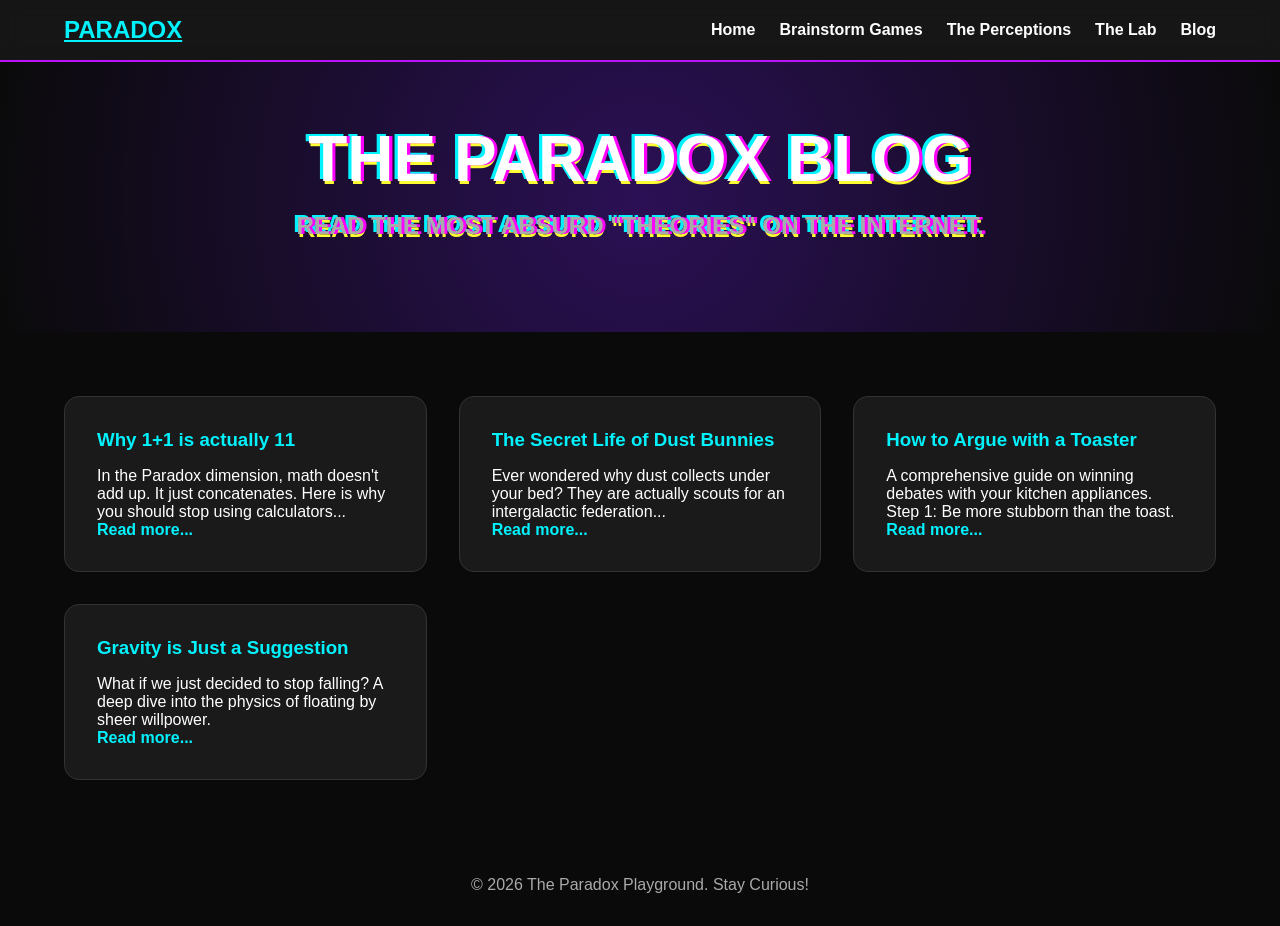
==== blog.html @ 70f4ac0e "Add files via upload" ====
<!DOCTYPE html>
<html lang="en">
<head>
    <meta charset="UTF-8">
    <meta name="viewport" content="width=device-width, initial-scale=1.0">
    <title>Paradox Blog | Insights into Chaos</title>
    <link rel="stylesheet" href="assets/css/style.css">
    <link rel="stylesheet" href="https://cdnjs.cloudflare.com/ajax/libs/font-awesome/6.0.0/css/all.min.css">
</head>
<body id="blog-body">

    <nav class="nav">
        <a href="index.html" class="logo">PARADOX</a>
        <ul class="nav-links">
            <li><a href="index.html">Home</a></li>
            <li><a href="games.html">Brainstorm Games</a></li>
            <li><a href="perceptions.html">The Perceptions</a></li>
            <li><a href="lab.html">The Lab</a></li>
            <li><a href="blog.html">Blog</a></li>
        </ul>
        <div class="menu-btn" id="menu-toggle"><i class="fas fa-bars"></i></div>
    </nav>

    <div class="overlay" id="overlay"></div>
    <div class="sidebar" id="sidebar">
        <div class="sidebar-header">
            <h2 class="glitch" style="font-size: 2rem;">PARADOX</h2>
        </div>
        <ul class="sidebar-links">
            <li><a href="index.html">Home</a></li>
            <li><a href="games.html">Brainstorm Games</a></li>
            <li><a href="perceptions.html">The Perceptions</a></li>
            <li><a href="lab.html">The Lab</a></li>
            <li><a href="blog.html">Blog</a></li>
        </ul>
    </div>

    <header class="hero" style="min-height: 30vh;">
        <h1 class="glitch">THE PARADOX BLOG</h same>
        <p>Read the most absurd "theories" on the internet.</p>
    </header>

    <section class="section">
        <div class="blog-grid">
            <div class="blog-post">
                <h3>Why 1+1 is actually 11</h3>
                <p>In the Paradox dimension, math doesn't add up. It just concatenates. Here is why you should stop using calculators...</p>
                <a href="#" style="color: var(--neon-blue); text-decoration: none; font-weight: bold;">Read more...</a>
            </div>
            <div class="blog-post">
                <h3>The Secret Life of Dust Bunnies</h3>
                <p>Ever wondered why dust collects under your bed? They are actually scouts for an intergalactic federation...</p>
                <a href="#" style="color: var(--neon-blue); text-decoration: none; font-weight: bold;">Read more...</a>
            </div>
            <div class="blog-post">
                <h3>How to Argue with a Toaster</h3>
                <p>A comprehensive guide on winning debates with your kitchen appliances. Step 1: Be more stubborn than the toast.</p>
                <a href="#" style="color: var(--neon-blue); text-decoration: none; font-weight: bold;">Read more...</a>
            </div>
            <div class="blog-post">
                <h3>Gravity is Just a Suggestion</h3>
                <p>What if we just decided to stop falling? A deep dive into the physics of floating by sheer willpower.</p>
                <a href="#" style="color: var(--neon-blue); text-decoration: none; font-weight: bold;">Read more...</a>
            </div>
        </div>
    </section>

    <footer style="text-align: center; padding: 2rem; color: var(--text-gray);">
        <p>&copy; 2026 The Paradox Playground. Stay Curious!</p>
    </footer>

    <script src="assets/js/main.js"></script>
</body>
</html>
---- assets/css/style.css ----
:root {
    --neon-pink: #ff00ff;
    --neon-blue: #00f2ff;
    --neon-yellow: #fefe33;
    --dark-bg: #0a0a0a;
    --card-bg: #1a1a1a;
    --text-white: #ffffff;
    --text-gray: #aaaaaa;
    --accent-purple: #bc13fe;
}

* {
    margin: 0;
    padding: 0;
    box-sizing: border-box;
    font-family: 'Comic Sans MS', 'Chalkboard SE', cursive, sans-serif;
}

body {
    background-color: var(--dark-bg);
    color: var(--text-white);
    overflow-x: hidden;
}

/* Glitch Effect */
.glitch {
    position: relative;
    font-size: clamp(2rem, 8vw, 4rem);
    font-weight: bold;
    text-transform: uppercase;
    text-shadow: 0.05em 0 0 var(--neon-pink), -0.05em -0.025em 0 var(--neon-blue),
                 0.025em 0.05em 0 var(--neon-yellow);
    animation: glitch 500ms infinite;
    text-align: center;
}

@keyframes glitch {
    0% { text-shadow: 0.05em 0 0 var(--neon-pink), -0.05em -0.025em 0 var(--neon-blue), 0.025em 0.05em 0 var(--neon-yellow); }
    14% { text-shadow: 0.05em 0 0 var(--neon-pink), -0.05em -0.025em 0 var(--neon-blue), 0.025em 0.05em 0 var(--neon-yellow); }
    15% { text-shadow: -0.05em -0.025em 0 var(--neon-pink), 0.025em 0.05em 0 var(--neon-blue), -0.05em -0.05em 0 var(--neon-yellow); }
    49% { text-shadow: -0.05em -0.025em 0 var(--neon-pink), 0.025em 0.05em 0 var(--neon-blue), -0.05em -0.05em 0 var(--neon-yellow); }
    50% { text-shadow: 0.025em 0.05em 0 var(--neon-pink), 0.05em 0 0 var(--neon-blue), -0.05em -0.025em 0 var(--neon-yellow); }
    99% { text-shadow: 0.025em 0.05em 0 var(--neon-pink), 0.05em 0 0 var(--neon-blue), -0.05em -0.025em 0 var(--neon-yellow); }
    100% { text-shadow: -0.025em 0 0 var(--neon-pink), -0.025em -0.025em 0 var(--neon-blue), -0.025em -0.05em 0 var(--neon-yellow); }
}

/* Navbar */
.nav {
    display: flex;
    justify-content: space-between;
    align-items: center;
    padding: 1rem 5%;
    background: rgba(26, 26, 26, 0.8);
    backdrop-filter: blur(10px);
    position: sticky;
    top: 0;
    z-index: 1000;
    border-bottom: 2px solid var(--accent-purple);
}

.nav .logo {
    color: var(--neon-blue);
    text-decoration: underline;
    font-weight: bold;
    font-size: 1.5rem;
    transition: 0.3s;
}

.nav .logo:hover {
    text-shadow: 0 0 10px var(--neon-blue);
}

.nav-links {
    display: flex;
    gap: 1.5rem;
    list-style: none;
}

.nav-links a {
    color: var(--text-white);
    text-decoration: none;
    font-weight: bold;
    font-size: 1rem;
    transition: 0.3s;
}

.nav-links a:hover {
    color: var(--neon-blue);
    text-shadow: 0 0 10px var(--neon-blue);
}

.menu-btn {
    display: none;
    font-size: 1.5rem;
    cursor: pointer;
    color: var(--text-white);
}

/* Mobile Sidebar */
.sidebar {
    position: fixed;
    top: 0;
    left: -100%;
    width: 280px;
    height: 100%;
    background: var(--card-bg);
    z-index: 2000;
    transition: 0.4s cubic-bezier(0.4, 0, 0.2, 1);
    padding: 2rem;
    box-shadow: 10px 0 30px rgba(0,0,0,0.8);
    border-right: 3px solid var(--accent-purple);
}

.sidebar.active {
    left: 0;
}

.sidebar-header {
    text-align: center;
    margin-bottom: 2rem;
}

.sidebar-links {
    list-style: none;
}

.sidebar-links li {
    margin-bottom: 1.5rem;
}

.sidebar-links a {
    color: var(--text-white);
    text-decoration: none;
    font-size: 1.3rem;
    font-weight: bold;
    display: block;
    padding: 1rem;
    border-radius: 10px;
    transition: 0.3s;
}

.sidebar-links a:hover {
    background: var(--accent-purple);
    color: white;
}

.overlay {
    position: fixed;
    top: 0;
    left: 0;
    width: 100%;
    height: 100%;
    background: rgba(0,0,0,0.7);
    z-index: 1500;
    display: none;
}

.overlay.active {
    display: block;
}

/* Miracle News Ticker */
.news-ticker {
    background: var(--neon-yellow);
    color: black;
    padding: 0.6rem 0;
    overflow: hidden;
    white-space: nowrap;
    font-weight: bold;
    border-bottom: 2px solid black;
}

.ticker-content {
    display: inline-block;
    animation: ticker 40s linear infinite;
    font-size: 1.1rem;
}

@keyframes ticker {
    0% { transform: translateX(100%); }
    100% { transform: translateX(-100%); }
}

/* Hero Section */
.hero {
    min-height: 70vh;
    display: flex;
    flex-direction: column;
    justify-content: center;
    align-items: center;
    text-align: center;
    background: radial-gradient(circle, #2b1055 0%, #0a0a0a 100%);
    padding: 0 5%;
}

.hero p {
    font-size: clamp(1rem, 4vw, 1.5rem);
    color: var(--text-gray);
    margin: 1rem 0 2rem;
}

.btn-start {
    padding: 1rem 3rem;
    font-size: 1.5rem;
    background: var(--accent-purple);
    color: white;
    border: none;
    border-radius: 50px;
    cursor: pointer;
    font-weight: bold;
    box-shadow: 0 0 20px var(--accent-purple);
    transition: 0.3s;
}

.btn-start:hover {
    transform: scale(1.1);
    box-shadow: 0 0 40px var(--accent-purple);
}

/* Grid Layout */
.section {
    padding: 4rem 5%;
}

.title {
    text-align: center;
    font-size: clamp(2rem, 5vw, 3rem);
    margin-bottom: 3rem;
    color: var(--neon-yellow);
}

.grid {
    display: grid;
    grid-template-columns: repeat(auto-fit, minmax(280px, 1fr));
    gap: 2rem;
}

.card {
    background: var(--card-bg);
    padding: 2rem;
    border-radius: 20px;
    border: 2px solid #333;
    text-align: center;
    transition: 0.3s;
    cursor: pointer;
    position: relative;
    overflow: hidden;
}

.card:hover {
    border-color: var(--neon-blue);
    transform: translateY(-10px);
    box-shadow: 0 0 20px var(--neon-blue);
}

.card i {
    font-size: 3rem;
    margin-bottom: 1rem;
    color: var(--neon-pink);
}

/* Lab / Calculator Section */
.lab-container {
    max-width: 800px;
    margin: 0 auto;
    background: var(--card-bg);
    padding: 2rem;
    border-radius: 20px;
    border: 3px solid var(--accent-purple);
    text-align: center;
    box-shadow: 0 0 30px rgba(188, 19, 254, 0.3);
}

.lab-section {
    margin-bottom: 4rem;
    padding: 2rem;
    border-bottom: 1px solid #333;
}

.lab-form {
    display: flex;
    flex-direction: column;
    gap: 1.5rem;
    max-width: 500px;
    margin: 0 auto;
}

.lab-input {
    padding: 1rem;
    border-radius: 10px;
    border: 1px solid #444;
    background: #222;
    color: white;
    font-size: 1.1rem;
}

.btn-calc {
    padding: 1rem;
    background: var(--neon-blue);
    color: black;
    border: none;
    border-radius: 10px;
    font-weight: bold;
    cursor: pointer;
    font-size: 1.2rem;
}

.result-box {
    padding: 2rem;
    background: #000;
    border-radius: 15px;
    border: 1px dashed var(--neon-yellow);
    margin-top: 2rem;
    display: none;
    text-align: left;
}

/* Blog Styles */
.blog-grid {
    display: grid;
    grid-template-columns: repeat(auto-fit, minmax(300px, 1fr));
    gap: 2rem;
}
.blog-post {
    background: var(--card-bg);
    padding: 2rem;
    border-radius: 15px;
    border: 1px solid #333;
    transition: 0.3s;
}
.blog-post:hover { border-color: var(--neon-pink); }
.blog-post h3 { color: var(--neon-blue); margin-bottom: 1rem; }

/* Gallery / Illusion Section */
.illusion-grid {
    display: grid;
    grid-template-columns: repeat(auto-fit, minmax(300px, 1fr));
    gap: 2rem;
}
.illusion-card {
    background: #111;
    padding: 1rem;
    border-radius: 15px;
    text-align: center;
    border: 1px solid #333;
}
.illusion-card img {
    width: 100%;
    border-radius: 10px;
    margin-bottom: 1rem;
}

/* Prank Specifics */
#runaway-btn {
    position: absolute;
    padding: 10px 20px;
    background: red;
    color: white;
    border: none;
    border-radius: 5px;
    cursor: pointer;
}

.game-box {
    background: #222;
    padding: 2rem;
    border-radius: 15px;
    text-align: center;
    margin-top: 2rem;
}

.stroop-word {
    font-size: clamp(2rem, 8vw, 4rem);
    font-weight: bold;
    margin: 1rem 0;
}

.option-btn {
    padding: 1rem 2rem;
    margin: 0.5rem;
    border: none;
    border-radius: 10px;
    cursor: pointer;
    font-size: 1.2rem;
    font-weight: bold;
}

/* Minimalist Lab Banner */
.lab-banner {
    background: rgba(26, 26, 26, 0.6);
    border: 1px solid var(--neon-blue);
    padding: 2rem;
    border-radius: 15px;
    text-align: center;
    margin: 4rem 0;
    cursor: pointer;
    transition: 0.3s;
    backdrop-filter: blur(5px);
}

.lab-banner:hover {
    background: rgba(0, 242, 255, 0.1);
    box-shadow: 0 0 20px var(--neon-blue);
    transform: translateY(-5px);
}

.lab-banner h2 {
    font-size: 1.8rem;
    color: var(--neon-blue);
    margin-bottom: 0.5rem;
    font-weight: bold;
}

.lab-banner p {
    color: var(--text-gray);
    font-size: 1rem;
    margin-bottom: 1rem;
}

.lab-banner .btn-minimal {
    font-size: 0.9rem;
    color: var(--neon-blue);
    text-decoration: underline;
    font-weight: bold;
    cursor: pointer;
}

/* Perception Paradox Banner */
.illusion-banner {
    background: linear-gradient(45deg, var(--accent-purple), var(--neon-blue));
    padding: 3rem;
    border-radius: 30px;
    text-align: center;
    margin: 4rem 0;
    cursor: pointer;
    transition: 0.4s cubic-bezier(0.175, 0.885, 0.32, 1.275);
    border: 4px solid var(--neon-yellow);
    box-shadow: 0 0 30px var(--accent-purple);
}

.illusion-banner:hover {
    transform: scale(1.02);
    box-shadow: 0 0 50px var(--neon-blue);
}

.illusion-banner h2 {
    font-size: 2.5rem;
    color: white;
    text-shadow: 2px 2px 10px rgba(0,0,0,0.5);
}

.illusion-banner p {
    color: white;
    font-weight: bold;
    margin-bottom: 1.5rem;
}

/* Interactive Illusion Cards */
.illusion-grid {
    display: grid;
    grid-template-columns: repeat(auto-fit, minmax(350px, 1fr));
    gap: 2.5rem;
}

.illusion-card {
    background: var(--card-bg);
    border-radius: 25px;
    overflow: hidden;
    border: 2px solid #333;
    transition: 0.3s;
    position: relative;
}

.illusion-card:hover {
    border-color: var(--neon-blue);
}

.illusion-img-container {
    width: 100%;
    height: 250px;
    overflow: hidden;
    position: relative;
}

.illusion-img {
    width: 100%;
    height: 100%;
    object-fit: cover;
    transition: 0.5s;
}

.illusion-card:hover .illusion-img {
    transform: scale(1.1);
}

.illusion-info {
    padding: 1.5rem;
}

.illusion-title {
    font-size: 1.5rem;
    color: var(--neon-blue);
    margin-bottom: 1rem;
    font-weight: bold;
}

.illusion-desc {
    color: var(--text-gray);
    margin-bottom: 1.5rem;
    font-size: 1rem;
    line-height: 1.4;
}

.reveal-btn {
    background: var(--accent-purple);
    color: white;
    border: none;
    padding: 0.7rem 1.2rem;
    border-radius: 8px;
    cursor: pointer;
    font-weight: bold;
    transition: 0.3s;
}

.reveal-btn:hover {
    background: var(--neon-pink);
}

.explanation {
    display: none;
    margin-top: 1rem;
    padding: 1rem;
    background: #000;
    border-radius: 10px;
    border-left: 4px solid var(--neon-yellow);
    color: var(--neon-yellow);
    font-style: italic;
}

/* Responsiveness */
@media (max-width: 768px) {
    .nav-links { display: none; }
    .menu-btn { display: block; }
    .illusion-banner h2 { font-size: 1.8rem; }
}
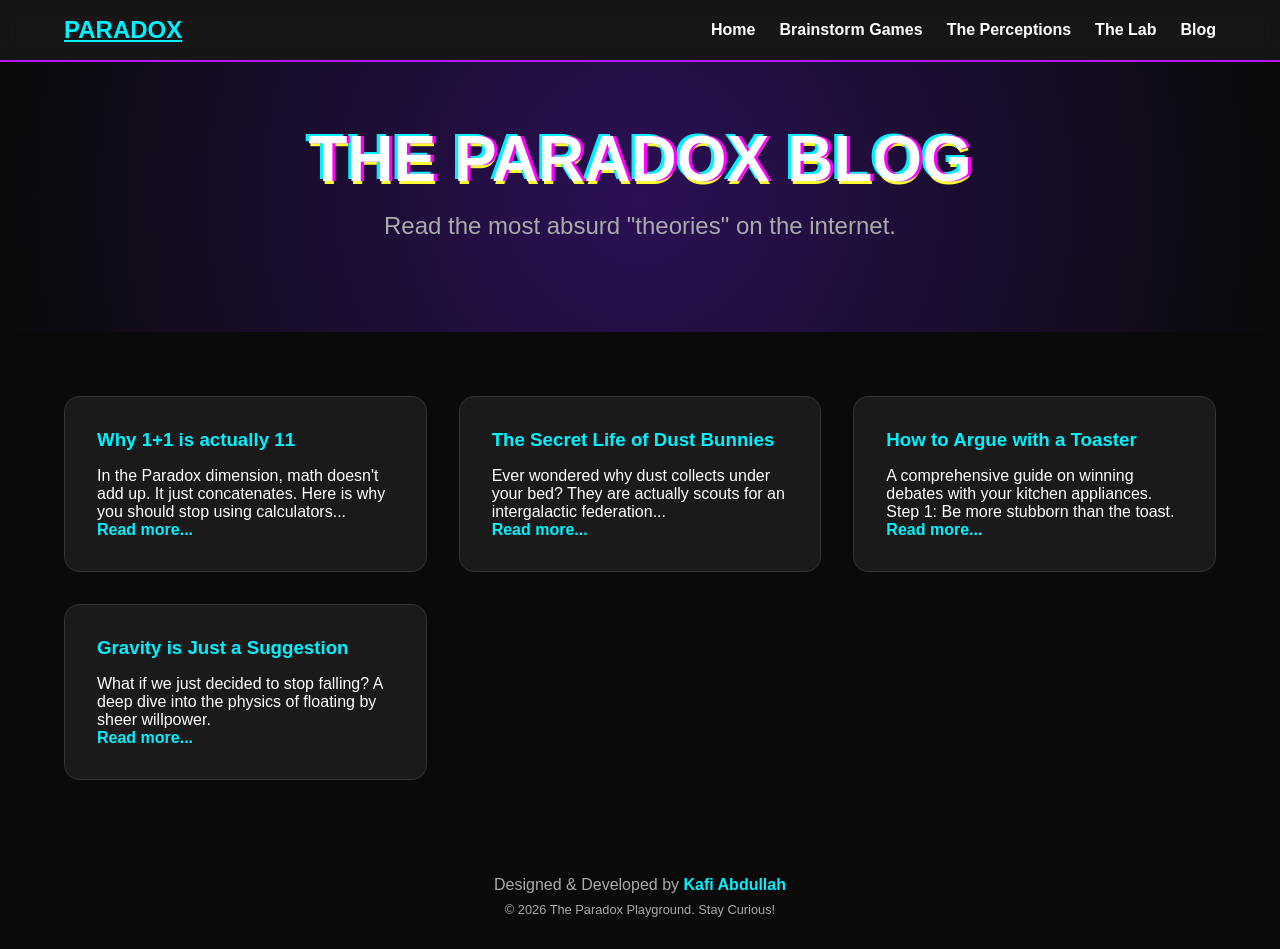
==== commit 754732d4: "Add files via upload" ====
--- a/blog.html
+++ b/blog.html
@@ -3,8 +3,29 @@
 <head>
     <meta charset="UTF-8">
     <meta name="viewport" content="width=device-width, initial-scale=1.0">
+
+    <!-- Primary Meta Tags -->
     <title>Paradox Blog | Insights into Chaos</title>
-    <link rel="stylesheet" href="assets/css/style.css">
+    <meta name="title" content="Paradox Blog | Insights into Chaos">
+    <meta name="description" content="Read the most absurd theories on the internet. From gravity suggestions to arguing with toasters, we dive deep into the illogical.">
+    <meta name="keywords" content="absurd theories, funny blog, paradox blog, weird science, entertainment reading">
+    <meta name="author" content="Kafi Abdullah">
+
+    <!-- Open Graph / Facebook -->
+    <meta property="og:type" content="website">
+    <meta property="og:url" content="https://paradox-playground.com/blog.html">
+    <meta property="og:title" content="Paradox Blog | Insights into Chaos">
+    <meta property="og:description" content="Read the most absurd theories on the internet. From gravity suggestions to arguing with toasters, we dive deep into the illogical.">
+    <meta property="og:image" content="https://paradox-playground.com/og-blog.jpg">
+
+    <!-- Twitter -->
+    <meta property="twitter:card" content="summary_large_image">
+    <meta property="twitter:url" content="https://paradox-playground.com/blog.html">
+    <meta property="twitter:title" content="Paradox Blog | Insights into Chaos">
+    <meta property="twitter:description" content="Read the most absurd theories on the internet. From gravity suggestions to arguing with toasters, we dive deep into the illogical.">
+    <meta property="twitter:image" content="https://paradox-playground.com/og-blog.jpg">
+
+    <link rel="stylesheet" href="style.css">
     <link rel="stylesheet" href="https://cdnjs.cloudflare.com/ajax/libs/font-awesome/6.0.0/css/all.min.css">
 </head>
 <body id="blog-body">
@@ -36,7 +57,7 @@
     </div>
 
     <header class="hero" style="min-height: 30vh;">
-        <h1 class="glitch">THE PARADOX BLOG</h same>
+        <h1 class="glitch">THE PARADOX BLOG</h1>
         <p>Read the most absurd "theories" on the internet.</p>
     </header>
 
@@ -66,7 +87,8 @@
     </section>
 
     <footer style="text-align: center; padding: 2rem; color: var(--text-gray);">
-        <p>&copy; 2026 The Paradox Playground. Stay Curious!</p>
+        <p>Designed & Developed by <a href="https://facebook.com/kafiabdullah.me" target="_blank" style="color: var(--neon-blue); text-decoration: none; font-weight: bold;">Kafi Abdullah</a></p>
+        <p style="font-size: 0.8rem; margin-top: 0.5rem;">&copy; 2026 The Paradox Playground. Stay Curious!</p>
     </footer>
 
     <script src="assets/js/main.js"></script>
--- a/style.css
+++ b/style.css
@@ -0,0 +1,545 @@
+:root {
+    --neon-pink: #ff00ff;
+    --neon-blue: #00f2ff;
+    --neon-yellow: #fefe33;
+    --dark-bg: #0a0a0a;
+    --card-bg: #1a1a1a;
+    --text-white: #ffffff;
+    --text-gray: #aaaaaa;
+    --accent-purple: #bc13fe;
+}
+
+* {
+    margin: 0;
+    padding: 0;
+    box-sizing: border-box;
+    font-family: 'Comic Sans MS', 'Chalkboard SE', cursive, sans-serif;
+}
+
+body {
+    background-color: var(--dark-bg);
+    color: var(--text-white);
+    overflow-x: hidden;
+}
+
+/* Glitch Effect */
+.glitch {
+    position: relative;
+    font-size: clamp(2rem, 8vw, 4rem);
+    font-weight: bold;
+    text-transform: uppercase;
+    text-shadow: 0.05em 0 0 var(--neon-pink), -0.05em -0.025em 0 var(--neon-blue),
+                 0.025em 0.05em 0 var(--neon-yellow);
+    animation: glitch 500ms infinite;
+    text-align: center;
+}
+
+@keyframes glitch {
+    0% { text-shadow: 0.05em 0 0 var(--neon-pink), -0.05em -0.025em 0 var(--neon-blue), 0.025em 0.05em 0 var(--neon-yellow); }
+    14% { text-shadow: 0.05em 0 0 var(--neon-pink), -0.05em -0.025em 0 var(--neon-blue), 0.025em 0.05em 0 var(--neon-yellow); }
+    15% { text-shadow: -0.05em -0.025em 0 var(--neon-pink), 0.025em 0.05em 0 var(--neon-blue), -0.05em -0.05em 0 var(--neon-yellow); }
+    49% { text-shadow: -0.05em -0.025em 0 var(--neon-pink), 0.025em 0.05em 0 var(--neon-blue), -0.05em -0.05em 0 var(--neon-yellow); }
+    50% { text-shadow: 0.025em 0.05em 0 var(--neon-pink), 0.05em 0 0 var(--neon-blue), -0.05em -0.025em 0 var(--neon-yellow); }
+    99% { text-shadow: 0.025em 0.05em 0 var(--neon-pink), 0.05em 0 0 var(--neon-blue), -0.05em -0.025em 0 var(--neon-yellow); }
+    100% { text-shadow: -0.025em 0 0 var(--neon-pink), -0.025em -0.025em 0 var(--neon-blue), -0.025em -0.05em 0 var(--neon-yellow); }
+}
+
+/* Navbar */
+.nav {
+    display: flex;
+    justify-content: space-between;
+    align-items: center;
+    padding: 1rem 5%;
+    background: rgba(26, 26, 26, 0.8);
+    backdrop-filter: blur(10px);
+    position: sticky;
+    top: 0;
+    z-index: 1000;
+    border-bottom: 2px solid var(--accent-purple);
+}
+
+.nav .logo {
+    color: var(--neon-blue);
+    text-decoration: underline;
+    font-weight: bold;
+    font-size: 1.5rem;
+    transition: 0.3s;
+}
+
+.nav .logo:hover {
+    text-shadow: 0 0 10px var(--neon-blue);
+}
+
+.nav-links {
+    display: flex;
+    gap: 1.5rem;
+    list-style: none;
+}
+
+.nav-links a {
+    color: var(--text-white);
+    text-decoration: none;
+    font-weight: bold;
+    font-size: 1rem;
+    transition: 0.3s;
+}
+
+.nav-links a:hover {
+    color: var(--neon-blue);
+    text-shadow: 0 0 10px var(--neon-blue);
+}
+
+.menu-btn {
+    display: none;
+    font-size: 1.5rem;
+    cursor: pointer;
+    color: var(--text-white);
+}
+
+/* Mobile Sidebar */
+.sidebar {
+    position: fixed;
+    top: 0;
+    left: -100%;
+    width: 280px;
+    height: 100%;
+    background: var(--card-bg);
+    z-index: 2000;
+    transition: 0.4s cubic-bezier(0.4, 0, 0.2, 1);
+    padding: 2rem;
+    box-shadow: 10px 0 30px rgba(0,0,0,0.8);
+    border-right: 3px solid var(--accent-purple);
+}
+
+.sidebar.active {
+    left: 0;
+}
+
+.sidebar-header {
+    text-align: center;
+    margin-bottom: 2rem;
+}
+
+.sidebar-links {
+    list-style: none;
+}
+
+.sidebar-links li {
+    margin-bottom: 1.5rem;
+}
+
+.sidebar-links a {
+    color: var(--text-white);
+    text-decoration: none;
+    font-size: 1.3rem;
+    font-weight: bold;
+    display: block;
+    padding: 1rem;
+    border-radius: 10px;
+    transition: 0.3s;
+}
+
+.sidebar-links a:hover {
+    background: var(--accent-purple);
+    color: white;
+}
+
+.overlay {
+    position: fixed;
+    top: 0;
+    left: 0;
+    width: 100%;
+    height: 100%;
+    background: rgba(0,0,0,0.7);
+    z-index: 1500;
+    display: none;
+}
+
+.overlay.active {
+    display: block;
+}
+
+/* Miracle News Ticker */
+.news-ticker {
+    background: var(--neon-yellow);
+    color: black;
+    padding: 0.6rem 0;
+    overflow: hidden;
+    white-space: nowrap;
+    font-weight: bold;
+    border-bottom: 2px solid black;
+}
+
+.ticker-content {
+    display: inline-block;
+    animation: ticker 40s linear infinite;
+    font-size: 1.1rem;
+}
+
+@keyframes ticker {
+    0% { transform: translateX(100%); }
+    100% { transform: translateX(-100%); }
+}
+
+/* Hero Section */
+.hero {
+    min-height: 70vh;
+    display: flex;
+    flex-direction: column;
+    justify-content: center;
+    align-items: center;
+    text-align: center;
+    background: radial-gradient(circle, #2b1055 0%, #0a0a0a 100%);
+    padding: 0 5%;
+}
+
+.hero p {
+    font-size: clamp(1rem, 4vw, 1.5rem);
+    color: var(--text-gray);
+    margin: 1rem 0 2rem;
+}
+
+.btn-start {
+    padding: 1rem 3rem;
+    font-size: 1.5rem;
+    background: var(--accent-purple);
+    color: white;
+    border: none;
+    border-radius: 50px;
+    cursor: pointer;
+    font-weight: bold;
+    box-shadow: 0 0 20px var(--accent-purple);
+    transition: 0.3s;
+}
+
+.btn-start:hover {
+    transform: scale(1.1);
+    box-shadow: 0 0 40px var(--accent-purple);
+}
+
+/* Grid Layout */
+.section {
+    padding: 4rem 5%;
+}
+
+.title {
+    text-align: center;
+    font-size: clamp(2rem, 5vw, 3rem);
+    margin-bottom: 3rem;
+    color: var(--neon-yellow);
+}
+
+.grid {
+    display: grid;
+    grid-template-columns: repeat(auto-fit, minmax(280px, 1fr));
+    gap: 2rem;
+}
+
+.card {
+    background: var(--card-bg);
+    padding: 2rem;
+    border-radius: 20px;
+    border: 2px solid #333;
+    text-align: center;
+    transition: 0.3s;
+    cursor: pointer;
+    position: relative;
+    overflow: hidden;
+}
+
+.card:hover {
+    border-color: var(--neon-blue);
+    transform: translateY(-10px);
+    box-shadow: 0 0 20px var(--neon-blue);
+}
+
+.card i {
+    font-size: 3rem;
+    margin-bottom: 1rem;
+    color: var(--neon-pink);
+}
+
+/* Lab / Calculator Section */
+.lab-container {
+    max-width: 800px;
+    margin: 0 auto;
+    background: var(--card-bg);
+    padding: 2rem;
+    border-radius: 20px;
+    border: 3px solid var(--accent-purple);
+    text-align: center;
+    box-shadow: 0 0 30px rgba(188, 19, 254, 0.3);
+}
+
+.lab-section {
+    margin-bottom: 4rem;
+    padding: 2rem;
+    border-bottom: 1px solid #333;
+}
+
+.lab-form {
+    display: flex;
+    flex-direction: column;
+    gap: 1.5rem;
+    max-width: 500px;
+    margin: 0 auto;
+}
+
+.lab-input {
+    padding: 1rem;
+    border-radius: 10px;
+    border: 1px solid #444;
+    background: #222;
+    color: white;
+    font-size: 1.1rem;
+}
+
+.btn-calc {
+    padding: 1rem;
+    background: var(--neon-blue);
+    color: black;
+    border: none;
+    border-radius: 10px;
+    font-weight: bold;
+    cursor: pointer;
+    font-size: 1.2rem;
+}
+
+.result-box {
+    padding: 2rem;
+    background: #000;
+    border-radius: 15px;
+    border: 1px dashed var(--neon-yellow);
+    margin-top: 2rem;
+    display: none;
+    text-align: left;
+}
+
+/* Blog Styles */
+.blog-grid {
+    display: grid;
+    grid-template-columns: repeat(auto-fit, minmax(300px, 1fr));
+    gap: 2rem;
+}
+.blog-post {
+    background: var(--card-bg);
+    padding: 2rem;
+    border-radius: 15px;
+    border: 1px solid #333;
+    transition: 0.3s;
+}
+.blog-post:hover { border-color: var(--neon-pink); }
+.blog-post h3 { color: var(--neon-blue); margin-bottom: 1rem; }
+
+/* Gallery / Illusion Section */
+.illusion-grid {
+    display: grid;
+    grid-template-columns: repeat(auto-fit, minmax(300px, 1fr));
+    gap: 2rem;
+}
+.illusion-card {
+    background: #111;
+    padding: 1rem;
+    border-radius: 15px;
+    text-align: center;
+    border: 1px solid #333;
+}
+.illusion-card img {
+    width: 100%;
+    border-radius: 10px;
+    margin-bottom: 1rem;
+}
+
+/* Prank Specifics */
+#runaway-btn {
+    position: absolute;
+    padding: 10px 20px;
+    background: red;
+    color: white;
+    border: none;
+    border-radius: 5px;
+    cursor: pointer;
+}
+
+.game-box {
+    background: #222;
+    padding: 2rem;
+    border-radius: 15px;
+    text-align: center;
+    margin-top: 2rem;
+}
+
+.stroop-word {
+    font-size: clamp(2rem, 8vw, 4rem);
+    font-weight: bold;
+    margin: 1rem 0;
+}
+
+.option-btn {
+    padding: 1rem 2rem;
+    margin: 0.5rem;
+    border: none;
+    border-radius: 10px;
+    cursor: pointer;
+    font-size: 1.2rem;
+    font-weight: bold;
+}
+
+/* Minimalist Lab Banner */
+.lab-banner {
+    background: rgba(26, 26, 26, 0.6);
+    border: 1px solid var(--neon-blue);
+    padding: 2rem;
+    border-radius: 15px;
+    text-align: center;
+    margin: 4rem 0;
+    cursor: pointer;
+    transition: 0.3s;
+    backdrop-filter: blur(5px);
+}
+
+.lab-banner:hover {
+    background: rgba(0, 242, 255, 0.1);
+    box-shadow: 0 0 20px var(--neon-blue);
+    transform: translateY(-5px);
+}
+
+.lab-banner h2 {
+    font-size: 1.8rem;
+    color: var(--neon-blue);
+    margin-bottom: 0.5rem;
+    font-weight: bold;
+}
+
+.lab-banner p {
+    color: var(--text-gray);
+    font-size: 1rem;
+    margin-bottom: 1rem;
+}
+
+.lab-banner .btn-minimal {
+    font-size: 0.9rem;
+    color: var(--neon-blue);
+    text-decoration: underline;
+    font-weight: bold;
+    cursor: pointer;
+}
+
+/* Perception Paradox Banner */
+.illusion-banner {
+    background: linear-gradient(45deg, var(--accent-purple), var(--neon-blue));
+    padding: 3rem;
+    border-radius: 30px;
+    text-align: center;
+    margin: 4rem 0;
+    cursor: pointer;
+    transition: 0.4s cubic-bezier(0.175, 0.885, 0.32, 1.275);
+    border: 4px solid var(--neon-yellow);
+    box-shadow: 0 0 30px var(--accent-purple);
+}
+
+.illusion-banner:hover {
+    transform: scale(1.02);
+    box-shadow: 0 0 50px var(--neon-blue);
+}
+
+.illusion-banner h2 {
+    font-size: 2.5rem;
+    color: white;
+    text-shadow: 2px 2px 10px rgba(0,0,0,0.5);
+}
+
+.illusion-banner p {
+    color: white;
+    font-weight: bold;
+    margin-bottom: 1.5rem;
+}
+
+/* Interactive Illusion Cards */
+.illusion-grid {
+    display: grid;
+    grid-template-columns: repeat(auto-fit, minmax(350px, 1fr));
+    gap: 2.5rem;
+}
+
+.illusion-card {
+    background: var(--card-bg);
+    border-radius: 25px;
+    overflow: hidden;
+    border: 2px solid #333;
+    transition: 0.3s;
+    position: relative;
+}
+
+.illusion-card:hover {
+    border-color: var(--neon-blue);
+}
+
+.illusion-img-container {
+    width: 100%;
+    height: 250px;
+    overflow: hidden;
+    position: relative;
+}
+
+.illusion-img {
+    width: 100%;
+    height: 100%;
+    object-fit: cover;
+    transition: 0.5s;
+}
+
+.illusion-card:hover .illusion-img {
+    transform: scale(1.1);
+}
+
+.illusion-info {
+    padding: 1.5rem;
+}
+
+.illusion-title {
+    font-size: 1.5rem;
+    color: var(--neon-blue);
+    margin-bottom: 1rem;
+    font-weight: bold;
+}
+
+.illusion-desc {
+    color: var(--text-gray);
+    margin-bottom: 1.5rem;
+    font-size: 1rem;
+    line-height: 1.4;
+}
+
+.reveal-btn {
+    background: var(--accent-purple);
+    color: white;
+    border: none;
+    padding: 0.7rem 1.2rem;
+    border-radius: 8px;
+    cursor: pointer;
+    font-weight: bold;
+    transition: 0.3s;
+}
+
+.reveal-btn:hover {
+    background: var(--neon-pink);
+}
+
+.explanation {
+    display: none;
+    margin-top: 1rem;
+    padding: 1rem;
+    background: #000;
+    border-radius: 10px;
+    border-left: 4px solid var(--neon-yellow);
+    color: var(--neon-yellow);
+    font-style: italic;
+}
+
+/* Responsiveness */
+@media (max-width: 768px) {
+    .nav-links { display: none; }
+    .menu-btn { display: block; }
+    .illusion-banner h2 { font-size: 1.8rem; }
+}
